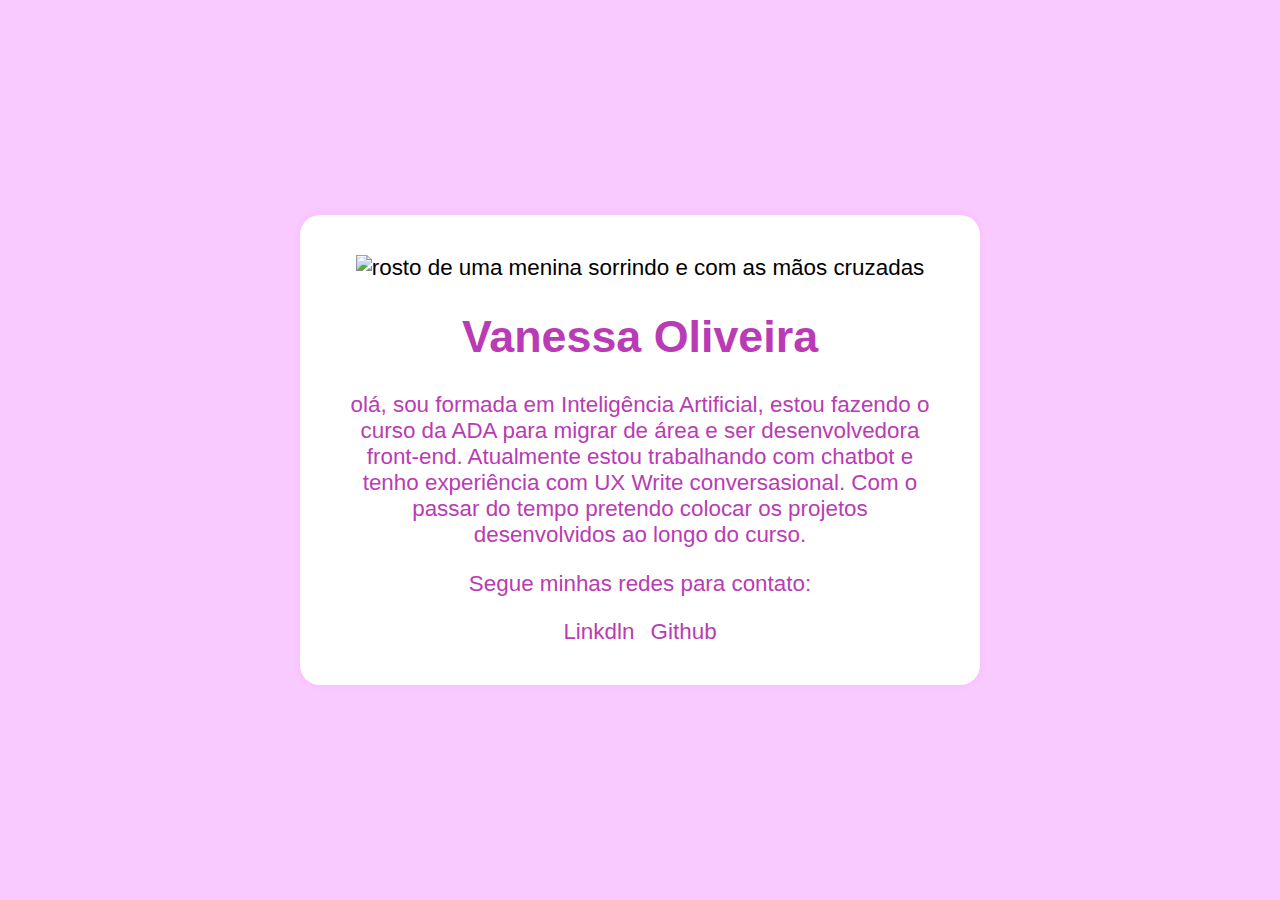
==== Portifolio/index.html @ 6a67d099 "inicio do portifolio para o projeto ADA" ====
<!DOCTYPE html>
<html lang="pt-br">

<head>
    <meta charset="UTF-8" />
    <meta name="viewport" content="width=device-width, initial-scale=1.0" />
    <link rel="stylesheet" href="style.css" />
    <title>Portifolio Vanessa Oliveira</title>
</head>

<body>
    <main>
        <div class="content">
            <img className="foto_perfil" src="https://avatars.githubusercontent.com/u/50677428?v=4"
                alt="rosto de uma menina sorrindo e com as mãos cruzadas" width="200px" />

            <div class="caixaPrincipal">
                <h1 class="nome">Vanessa Oliveira</h1>
                <p class="me">
                    olá, sou formada em Inteligência Artificial, estou fazendo o curso da
                    ADA para migrar de área e ser desenvolvedora front-end. Atualmente
                    estou trabalhando com chatbot e tenho experiência com UX Write
                    conversasional. Com o passar do tempo pretendo colocar os projetos
                    desenvolvidos ao longo do curso.
                </p>
                <p class="titulo_redes">Segue minhas redes para contato:</p>
                <a href="https://www.linkedin.com/in/vanessa-oliveira-0036a4154/" target="_blank">Linkdln</a> <a href="https://github.com/nessalive" target="_blank">Github</a>
            </div>
        </div>
    </main>
</body>

</html>
---- Portifolio/style.css ----
body {
    font-family: 'Roboto', sans-serif;
    font-size: 1.4rem;
    background-color: #f7b9ffc0;
    box-sizing: border-box;
    margin: 0;
    padding: 0;
}

main {
    display: flex;
    justify-content: center;
    align-items: center;
    height: 100vh;
}

.content {
    background-color: #ffffff;
    border-radius: 20px;
    box-shadow: 0 0 10px rgba(244, 94, 252, 0.118);
    padding: 40px;
    max-width: 600px;
    width: 100%;
    text-align: center;
}

.foto_perfil {
    border-radius: 50%;
    margin-bottom: 20px;
    display: block;
    margin-left: auto;
    margin-right: auto;
}

.caixaPrincipal {
    text-align: center;
}

.nome, .me, .titulo_redes {
    color: #b93bb5;
}

a {
    color: #b93bb5;
    text-decoration: none;
    margin: 0 5px;
}

a:hover {
    text-decoration: underline;
    color: #e589f1;
}
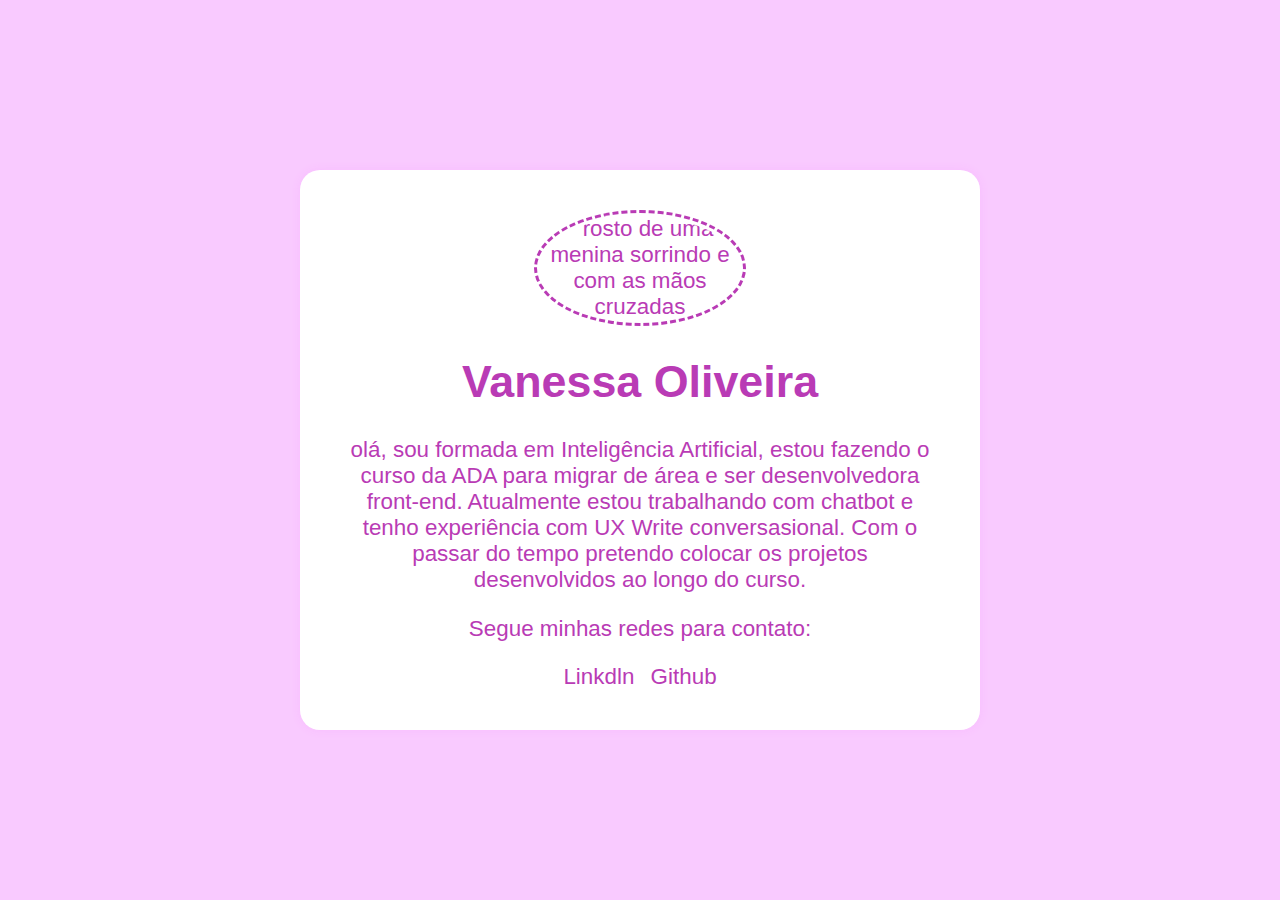
==== commit be4a894b: "Ajuste de css" ====
--- a/Portifolio/index.html
+++ b/Portifolio/index.html
@@ -11,7 +11,7 @@
 <body>
     <main>
         <div class="content">
-            <img className="foto_perfil" src="https://avatars.githubusercontent.com/u/50677428?v=4"
+            <img class="foto_perfil" src="https://avatars.githubusercontent.com/u/50677428?v=4"
                 alt="rosto de uma menina sorrindo e com as mãos cruzadas" width="200px" />
 
             <div class="caixaPrincipal">
--- a/Portifolio/style.css
+++ b/Portifolio/style.css
@@ -26,6 +26,9 @@
 
 .foto_perfil {
     border-radius: 50%;
+    border-style: dashed;
+    color: #b93bb5;
+    padding: 0.2rem;
     margin-bottom: 20px;
     display: block;
     margin-left: auto;
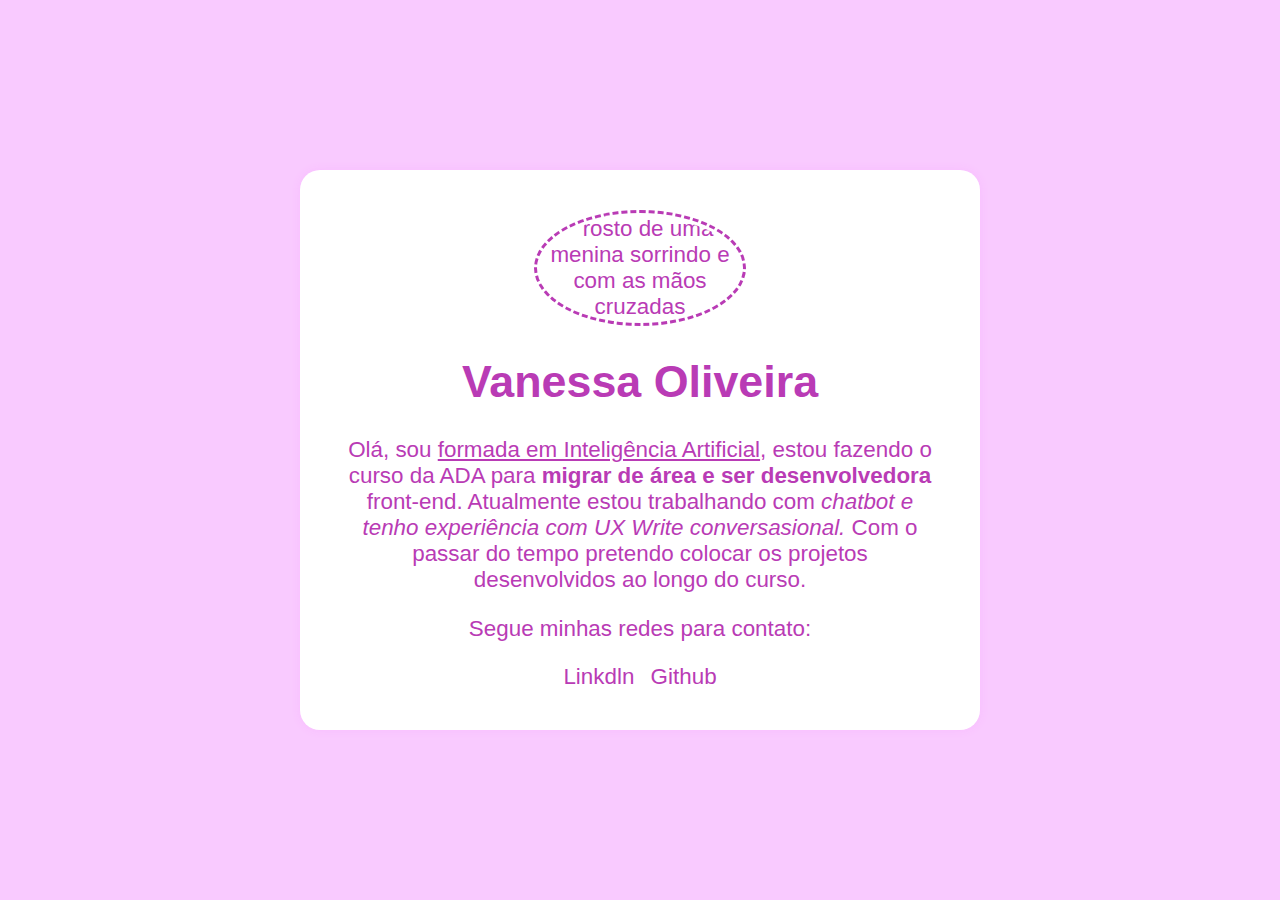
==== commit 9769cc08: "Ajustes de estilo." ====
--- a/Portifolio/index.html
+++ b/Portifolio/index.html
@@ -17,10 +17,10 @@
             <div class="caixaPrincipal">
                 <h1 class="nome">Vanessa Oliveira</h1>
                 <p class="me">
-                    olá, sou formada em Inteligência Artificial, estou fazendo o curso da
-                    ADA para migrar de área e ser desenvolvedora front-end. Atualmente
-                    estou trabalhando com chatbot e tenho experiência com UX Write
-                    conversasional. Com o passar do tempo pretendo colocar os projetos
+                    Olá, sou <u>formada em Inteligência Artificial</u>, estou fazendo o curso da
+                    ADA para <b>migrar de área e ser desenvolvedora</b> front-end. Atualmente
+                    estou trabalhando com <i>chatbot e tenho experiência com UX Write conversasional.</i>
+                    Com o passar do tempo pretendo colocar os projetos
                     desenvolvidos ao longo do curso.
                 </p>
                 <p class="titulo_redes">Segue minhas redes para contato:</p>
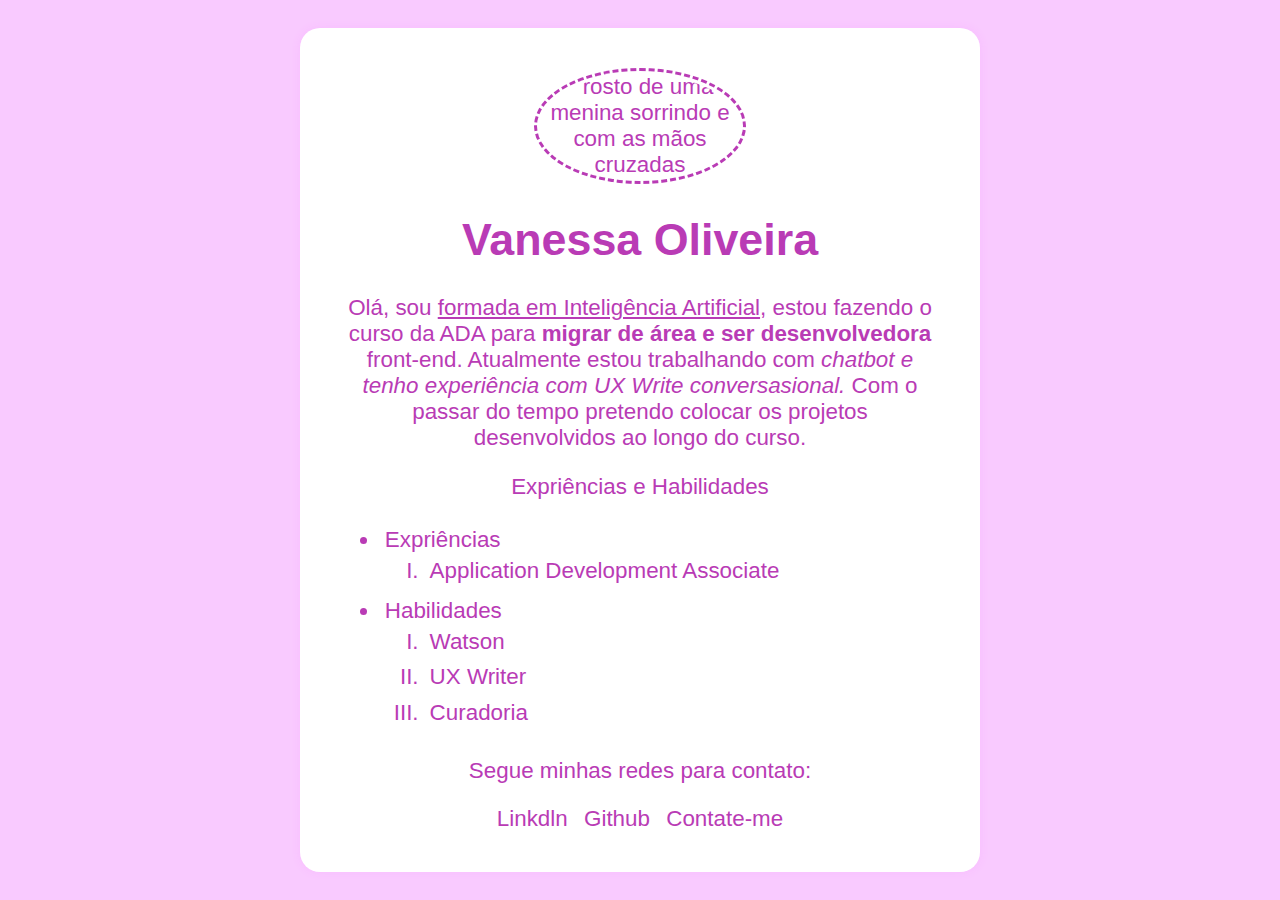
==== commit 93af8c4e: "feat: Adição do contateme e ajuste de estilo." ====
--- a/Portifolio/index.html
+++ b/Portifolio/index.html
@@ -16,15 +16,34 @@
 
             <div class="caixaPrincipal">
                 <h1 class="nome">Vanessa Oliveira</h1>
-                <p class="me">
+                <p class="texto_principal">
                     Olá, sou <u>formada em Inteligência Artificial</u>, estou fazendo o curso da
                     ADA para <b>migrar de área e ser desenvolvedora</b> front-end. Atualmente
                     estou trabalhando com <i>chatbot e tenho experiência com UX Write conversasional.</i>
                     Com o passar do tempo pretendo colocar os projetos
                     desenvolvidos ao longo do curso.
                 </p>
+                <p>Expriências e Habilidades</p>
+                <ul>
+                    <li>
+                        Expriências
+                        <ol type="I">
+                            <li>Application Development Associate</li>
+                        </ol>
+                    </li>
+                    <li>
+                        Habilidades
+                        <ol type="I">
+                            <li>Watson</li>
+                            <li>UX Writer</li>
+                            <li>Curadoria</li>
+                        </ol>
+                    </li>
+                    
+                </ul>               
                 <p class="titulo_redes">Segue minhas redes para contato:</p>
                 <a href="https://www.linkedin.com/in/vanessa-oliveira-0036a4154/" target="_blank">Linkdln</a> <a href="https://github.com/nessalive" target="_blank">Github</a>
+                <a href="contateme.html" target="_parent">Contate-me</a>
             </div>
         </div>
     </main>
--- a/Portifolio/style.css
+++ b/Portifolio/style.css
@@ -39,7 +39,7 @@
     text-align: center;
 }
 
-.nome, .me, .titulo_redes {
+.nome, p, h2 {
     color: #b93bb5;
 }
 
@@ -53,3 +53,32 @@
     text-decoration: underline;
     color: #e589f1;
 }
+
+ li {
+    color: #b93bb5;
+    text-align: justify;
+    padding: 0.3rem;
+
+}
+
+button {
+    background-color: #ffffff;
+    color: #b93bb5;
+    margin-bottom: 1rem;
+    padding: 0.5rem;
+    width: 5rem;
+    border-width: 30px;
+    border: #b93bb5;
+    border-style: dashed;
+
+}
+
+button:hover {
+    text-decoration: underline;
+    color: #e589f1;
+    transform: scale(1.2)
+}
+
+label {
+    font-weight: bold;
+}
